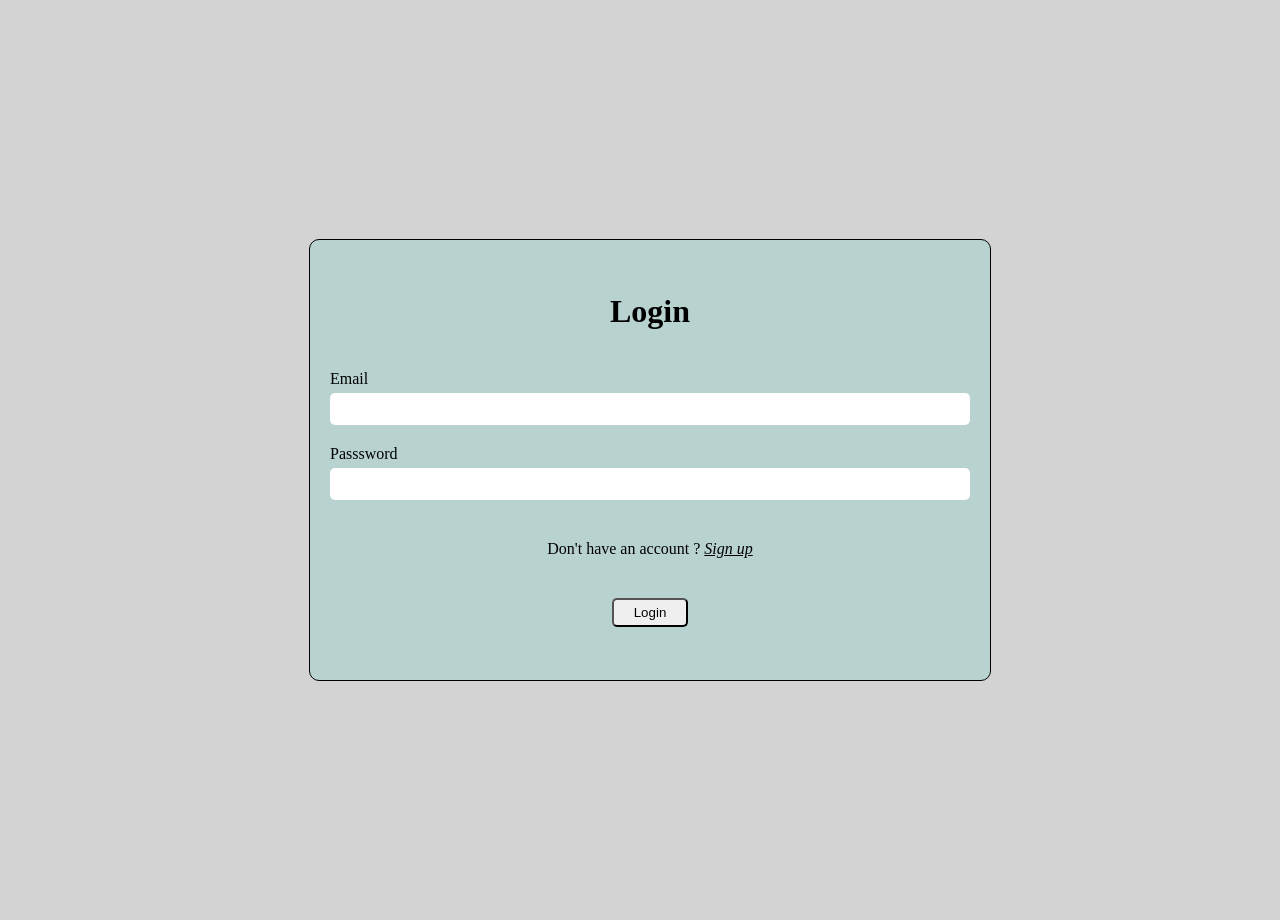
==== docs/index.html @ c98e7f42 "fix new post btn design" ====
<!DOCTYPE html>
<html lang="en">
<head>
    <meta charset="UTF-8">
    <meta name="viewport" content="width=device-width, initial-scale=1.0">
    <link rel="stylesheet" href="style.css">
    <link rel="stylesheet" href="https://cdnjs.cloudflare.com/ajax/libs/font-awesome/6.5.1/css/all.min.css">

    <title>Document</title>
</head>
<body>
    <div id="new-post-popup" class="new-post-popup hidden">
        <div class="popup-content-wrapper">
            <h5 class="title-text-large">Add a new post</h5>
            <div class="popup-body">
                <div class="input-wrapper">
                    <p class="title-text-small">Topic</p>
                    <input id="new-post-title-input"type="text" placeholder="Enter a title" class="post-input" autocomplete="new-password">
                </div>
                <div class="multi-input-wrapper">
                    <p class="title-text-small">Description</p>
                    <textarea id="new-post-description-input"name="post-description" id="post-description" class="post-multi-input" placeholder="What's on your mind ?"></textarea>
                </div>
            </div>
           <div class="flex-row-center">
                    <button id="send-new-post-btn" class="auth-btns">Send</button>
                    <button id="cancel-new-post-btn" class="auth-btns">Cancel</button>
            </div>
        </div>
    </div>
    <div id="page-wrapper">
        <nav id="navbar">
            <ul class="navbar">
                <li id="nav-profile" class="nav-menu unselected" data-section-id="profile-section">Profile</li>
                <li id="nav-forum" class="nav-menu unselected" data-section-id="forum-section">Forum</li>
                <li id="nav-search" class="nav-menu unselected" data-section-id="search-section">Search</li>
            </ul>
        </nav>
        <div id="auth-popup">
            <div class="login-wrapper">
                <h1>Login</h1>
                <p id="wrong-cred-error" class="error-message"> Wrong credentials !</p>
                <div class="input-container">
                    <div class="input-wrapper">
                        <p>Email</p>
                        <input id="login-email-ipt" type="email">
                    </div>
                    <div class="input-wrapper">
                        <p>Passsword</p>
                        <input id="login-pw-ipt" type="password">
                    </div>
                </div>
                <p id="signup-txt">Don't have an account ? <em> Sign up</em></p>
                <button id="login-btn" class="auth-btns">Login</button>
            </div>
            <div class="signup-wrapper">
                <h1>Signup</h1>
                <p id="user-exists-error" class="error-message"> User already exists !</p>
                <div class="input-container">
                    <div class="input-wrapper">
                        <p>First name</p>
                        <input id="first-name-ipt" type="text">
                    </div>
                    <div class="input-wrapper">
                        <p>Last name</p>
                        <input id="last-name-ipt" type="text">
                    </div>
                    <div class="input-wrapper">
                        <p>Email</p>
                        <input id="signup-email-ipt" type="text">
                    </div>
                    <div class="input-wrapper">
                        <p>Passsword</p>
                        <input id="signup-pw-ipt" type="password">
                    </div>
                    <div class="input-wrapper">
                        <p>Passsword confirmation</p>
                        <input id="pw-conf-ipt" type="password">
                    </div>
                </div>
                <p id="login-txt">Already have an account ? <em>log in</em></p>
                <button id="signup-btn" class="auth-btns">Sign up</button>
            </div>
        </div>
        <div class="main-container">
            <div id="profile-section">
                <div id="profile-infos">
                    <h2 id="greeting"></h2>
                    <div class="infos-body">
                        <div class="profile-image" id="profile-img"></div>
                        <h3>First name</h3>
                        <p id="profile-form-name"></p>
                        <h3>Last name</h3>
                        <p id="profile-form-surname"></p>
                        <h3>Email</h3>
                        <p id="profile-form-email"></p>
                        <h3>Description</h3>
                        <p id="profile-description">Add a description to your profile</p>
                    </div>
                    <button id="profile-modify-btn" class="auth-btns">Modify</button>
                </div>
                <div id="profile-modify-form">
                    <label for="modify-profile-img" class="modify-img-label">Image</label>
                        <div class="profile-image" id="modify-profile-img"></div>
                        <input type="file" placeholder="Upload image" id="profil-img-uploader" hidden>
                        <div id="custom-uploader">Upload</div>
                    <label for="modify-profile-form-name">First name</label>
                        <input id="modify-profile-form-name" type="text">
                    <label for="modify-profile-form-surname">Last name</label>
                        <input id="modify-profile-form-surname" type="text">
                    <label for="modify-profile-form-email">Email</label>
                        <input id="modify-profile-form-email" type="text">
                    <label for="modify-profile-form-description">Description</label>
                        <textarea id="modify-profile-form-description" class="profile-multi-input"></textarea>
                    <div class="flex-row-btns">
                        <button type="button" id="form-submit-btn" class="auth-btns">Save</button>
                        <button type="button" id="form-cancel-btn" class="auth-btns">Cancel</button>
                    </div>
                </div>
            </div>
            <div id="forum-section">
                <div id="forum-error">
                    <h3 id="post-status-message" class="status-message"></h3>
                </div>
                <div id="forum-body"></div>
                <div class="flex-row-center">
                    <i id="forum-prev-btn" class="fa-solid fa-angle-left"></i>
                    <p id="post-nav-pages"></p>
                    <i id="forum-next-btn" class="fa-solid fa-angle-right"></i>
                </div>
                <button id="create-new-post-btn" class="auth-btns">New post</button>
            </div>
            <div id="search-section"></div>
        </div>
    </div>
<script type="module" src="main.js"></script>
</body>
</html>
---- docs/style.css ----
* {
    margin:0;
}



#page-wrapper{
    display: flex;
    flex-direction: column;
    align-items: center;
    width: 100%;
    height: 100vh;
    padding: 10px;
    background-color: lightgrey;
}


#auth-popup{
    border: 1px solid black;
    flex-direction: column;
    align-items: center;
    justify-content: center;
    width: 50%;
    min-height: 400px;
    border-radius: 10px;
    padding: 20px;
    background-color:rgb(184, 210, 208);
    opacity: 1;
    display: none;
}

.login-wrapper, .signup-wrapper{
    width: 100%;
    display: flex;
    flex-direction: column;
    align-items: center;
    row-gap: 40px;
    opacity: 0;
    display: none;
    transition: opacity ease 0.2s;
}

.input-container{
    display: flex;
    flex-direction: column;
    align-items: center;
    justify-content: center;
    height: 100%;
    width: 100%;
    row-gap: 20px;
}

input{
    border-radius: 5px;
    border: 1px;
    height: 30px;
}

input::placeholder{
    color: black;
}

.input-wrapper{
    width: 100%;
    display: flex;
    flex-direction: column;
    row-gap: 5px;
}

.multi-input-wrapper{
    width: 100%;
    display: flex;
    flex-direction: column;
    row-gap: 5px;
    height: 100%;
}

em{
    text-decoration: underline;
}

#signup-txt, #login-txt{
    cursor: pointer;
}

.auth-btns{
    max-width: 200px;
    border-radius: 5px;
    padding: 5px 20px;
    cursor: pointer;
}

.error-message{
    color: red;
    display: none;
    opacity: 0;
}

.main-container{
    width: 70%;
    background-color: antiquewhite;
    display: none;
    opacity: 0;
    padding: 20px;
    transition: 0.3s ease opacity;
    border-radius: 10px;
    min-height: 600px;
}

/* Profile section */
#profile-section, #forum-section, #search-section{
    width: 100%;
    display: none;
    opacity: 0;
    flex-direction: column;
    row-gap: 20px;
    transition: 0.3s ease opacity;
    align-items: center;
}

.profile-form-header{
    display: flex;
    flex-direction: row;
}

.profile-form-body{
    display: flex;
    flex-direction: column;
    row-gap: 20px;
}

.profile-image{
    align-self: center;
    border: 1px solid black;
    border-radius: 50%;
    width: 150px;
    height: 150px;
}

.modify-img-label{
    opacity: 0;
}

.profile-multi-input{
    min-height: 70px;
}

#form-submit-btn, #profile-modify-btn{
    align-self: center;
}

#profile-infos{
    display: none;
    opacity: 0;
    transition: 0.3s ease opacity;
    flex-direction: column;
    row-gap: 60px;
}

.infos-body{
    display: flex;
    flex-direction: column;
    row-gap: 20px;
    align-items: center;
}

#profile-modify-form{
    display: none;
    opacity: 0;
    transition: 0.3s ease opacity;
    flex-direction: column;
    row-gap: 20px;
    padding: 20px;
    width: 70%;
}

#greeting{
    align-self: center;
}

#profil-img-uploader{
    align-self: center;
    border: 1px solid black;
}

#modify-profile-img, #profile-img{
    background-size: cover;
    background-position: center;
}

.flex-row-btns{
    display: flex;
    justify-content: center;
    column-gap: 40px;
}

#form-cancel-btn{
    background-color: rgba(255, 0, 0, 0.337);
}

#custom-uploader{
    border: 1px solid black;
    height: 20px;
    padding: 0px 10px;
    border-radius: 5px;
    max-width: 70px;
    display: flex;
    justify-content: center;
    align-self: center;
    background-color: rgb(185, 159, 125);
    cursor: pointer;
}

.navbar{
    display: flex;
    column-gap: 30px;
    padding: 10px;
    margin-bottom: 20px;
}

#navbar{
    display: none;
    opacity: 0;
}

.nav-menu{
    height: 100%;
    cursor: pointer;
}

.unselected:hover{
    color: gray;
}


.selected{
    border-bottom: 2px solid black;
    font-weight: bold;
    color: black;
    font-size: 18px;
}

ul{
    list-style: none;
}


/* ------ Forum ------ */

#forum-body{
    display: flex;
    height: 100%;
    flex-direction: column;
    row-gap: 20px;
    width: 100%;
    align-items: center;
}

.large-card{
    min-height: 110px;
    border: 2px solid gray;
    border-radius: 10px;
    width: 80%;
    background-color: white;
    padding: 10px;
    flex-direction: row;
    display: flex;
    background-color: rgb(0, 0, 0, 0.2);
    align-items: space-between;
    column-gap: 10px;
}

.title-text-small{
    font-size: 16px;
}

.title-text-large{
    font-size: 20px;
}

.body-text-small{
    font-size: 14px;
}

.small-image-wrapper{
    height: 70px;
    width: 70px;
    border-radius: 50%;
    border: 1px solid black;
    background-size: cover;
    background-position: center;
    aspect-ratio: 1;
}

.post-body-left{
    display: flex;
    align-items: center;
    flex-direction: column;
}

.post-body-right{
    display: flex;
    flex-direction: column;
    padding: 10px 20px;
    border: 1px solid black;
    border-radius: 5px;
    width: 100%;
    background-color: white;
}

.popup-content-wrapper{
    height: 600px;
    width: 40%;
    border-radius: 10px;
    border: 1px solid black;
    background-color: white;
    position: fixed;
    padding: 20px;
    display: flex;
    flex-direction: column;
    row-gap: 40px;
    top: 50%;
    bottom: 50%;
    left: 50%;
    right: 50%;
    transform: translate(-50%, -50%);
    justify-content: space-between;
}

.new-post-popup{
    width: 100%;
    height: 100%;
    position: fixed;
    background-color: rgb(0, 0, 0, 0.8);
    display: none;
    opacity: 0;
}

.post-input{
    border: 1px solid black;
    padding: 0px 10px;
}

.popup-body{
    width: 100%;
    row-gap: 20px;
    display: flex;
    flex-direction: column;
    justify-self: center;
    height: 100%;
}

.input-wrapper{
    row-gap: 5px;
}

.post-multi-input{
    border-radius: 10px;
    height: 100%;
    padding: 10px;
}

input::placeholder,
textarea::placeholder {
    font-family: Arial, sans-serif;
    opacity: 50%;
}

.flex-row-center{
    display: flex;
    flex-direction: row;
    align-items: center;
    column-gap: 20px;
    justify-content: center;
}

.status-message{
    display: none;
    opacity: 0;
}

.fa-solid{
    color: black;
    cursor: pointer;
}
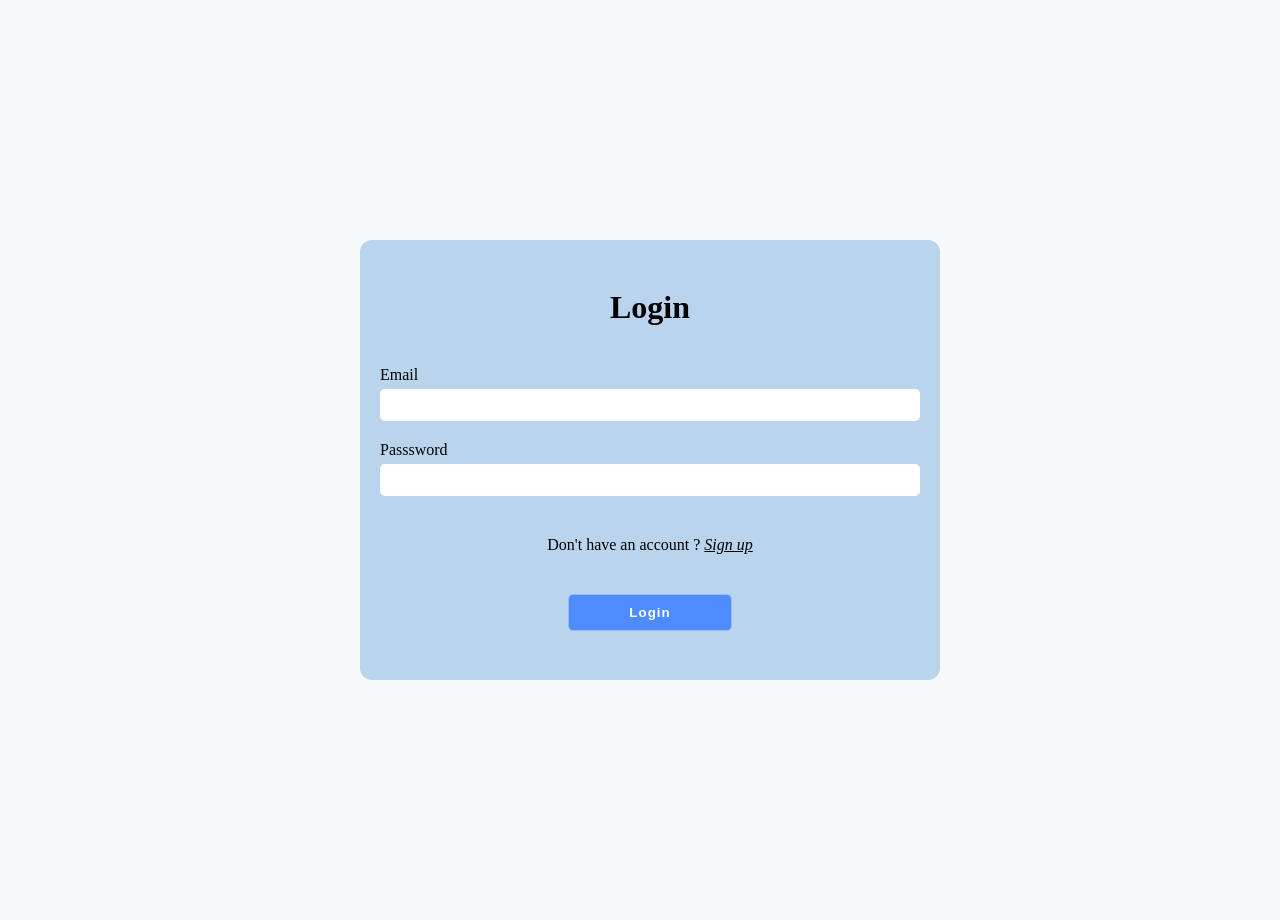
==== commit 0914ecf5: "add search feature" ====
--- a/docs/index.html
+++ b/docs/index.html
@@ -9,7 +9,7 @@
     <title>Document</title>
 </head>
 <body>
-    <div id="new-post-popup" class="new-post-popup hidden">
+    <div id="new-post-popup" class="popup hidden">
         <div class="popup-content-wrapper">
             <h5 class="title-text-large">Add a new post</h5>
             <div class="popup-body">
@@ -23,8 +23,46 @@
                 </div>
             </div>
            <div class="flex-row-center">
-                    <button id="send-new-post-btn" class="auth-btns">Send</button>
-                    <button id="cancel-new-post-btn" class="auth-btns">Cancel</button>
+                <button id="send-new-post-btn" class="auth-btns">Send</button>
+                <button id="cancel-new-post-btn" class="auth-btns">Cancel</button>
+            </div>
+        </div>
+    </div>
+    <div id="check-profile-popup" class="popup hidden">
+        <div class="popup-content-wrapper">
+            <h5 id="check-profile_profile-name"class="title-text-large">Profile name</h5>
+            <div class="profile-image check-profile" id="check-profile-img"></div>
+            <div class="check-profile_content">
+                <div class="pop-up_section-wrapper">
+                    <p class="title-text-small bold">Last Name</p>
+                    <p id="check-profile_last-name">Last name</p>
+                </div>
+                <div class="pop-up_section-wrapper">
+                    <p class="title-text-small bold">Email</p>
+                    <p id="check-profile_profile-email">email</p>
+                </div>
+                <div class="pop-up_section-wrapper">
+                    <p class="title-text-small bold">Description</p>
+                    <p id="check-profile_profile-description">description description description description description description description description description description description description v description description description v v description description</p>
+                </div>
+            </div>
+           <div class="flex-row-center">
+                <button id="check-profile_close-btn" class="auth-btns">Close</button>
+            </div>
+        </div>
+    </div>
+    <div id="answer-message-popup" class="popup hidden">
+        <div class="popup-content-wrapper">
+            <h5 class="title-text-large">Send an answer</h5>
+            <div class="popup-body">
+                <div class="multi-input-wrapper">
+                    <p class="title-text-small">Message</p>
+                    <textarea id="message-body" name="post-description" class="post-multi-input" placeholder="What's on your mind ?"></textarea>
+                </div>
+            </div>
+           <div class="flex-row-center">
+                <button id="send-answer-btn" class="auth-btns">Send</button>
+                <button id="close-answer-btn" class="auth-btns">Close</button>
             </div>
         </div>
     </div>
@@ -37,7 +75,7 @@
             </ul>
         </nav>
         <div id="auth-popup">
-            <div class="login-wrapper">
+            <div id="login-wrapper">
                 <h1>Login</h1>
                 <p id="wrong-cred-error" class="error-message"> Wrong credentials !</p>
                 <div class="input-container">
@@ -53,7 +91,7 @@
                 <p id="signup-txt">Don't have an account ? <em> Sign up</em></p>
                 <button id="login-btn" class="auth-btns">Login</button>
             </div>
-            <div class="signup-wrapper">
+            <div id="signup-wrapper">
                 <h1>Signup</h1>
                 <p id="user-exists-error" class="error-message"> User already exists !</p>
                 <div class="input-container">
@@ -82,7 +120,7 @@
                 <button id="signup-btn" class="auth-btns">Sign up</button>
             </div>
         </div>
-        <div class="main-container">
+        <div id="main-container">
             <div id="profile-section">
                 <div id="profile-infos">
                     <h2 id="greeting"></h2>
@@ -119,18 +157,49 @@
                 </div>
             </div>
             <div id="forum-section">
-                <div id="forum-error">
-                    <h3 id="post-status-message" class="status-message"></h3>
-                </div>
-                <div id="forum-body"></div>
-                <div class="flex-row-center">
-                    <i id="forum-prev-btn" class="fa-solid fa-angle-left"></i>
-                    <p id="post-nav-pages"></p>
-                    <i id="forum-next-btn" class="fa-solid fa-angle-right"></i>
-                </div>
-                <button id="create-new-post-btn" class="auth-btns">New post</button>
-            </div>
-            <div id="search-section"></div>
+                <div id="forum-main-section">
+                    <button id="create-new-post-btn" class="auth-btns">New post</button>
+
+                    <div id="forum-error">
+                        <h3 id="post-status-message" class="status-message"></h3>
+                    </div>
+                    <div id="forum-body"></div>
+                    <div class="flex-row-center">
+                        <i id="forum-prev-btn" class="fa-solid fa-angle-left icn-btn"></i>
+                        <p id="post-nav-pages"></p>
+                        <i id="forum-next-btn" class="fa-solid fa-angle-right icn-btn"></i>
+                    </div>
+                </div>
+                <div id="forum-message-section" class="spaced-section">
+                    <div id="original-post" class="white-card">
+                        <div class="large-body-left">
+                            <h3 id="messages_post-title" class="title-text-large bold">Post title</h3>
+                            <p id="messages_post-description">description description description</p>
+                        </div>
+                        <div class="small-body-right">
+                            <div class="count-icn-wrapper">
+                                <p id="original-post-message-count" class="counter">0</p>
+                                <i id="original-post-answer-btn" class="fa-regular fa-message message-btns icn-btn"></i>
+                            </div>
+                            <div class="count-icn-wrapper">
+                                <p id="original-post-like-count" class="counter">0</p>
+                                <i id="original-post-like-btn" class="fa-regular fa-heart message-btns icn-btn"></i>
+                            </div>
+                        </div>
+                    </div>
+                    <div id="answer-container" class="flex-body-container"></div>
+                    <button id="message_back-btn" class="auth-btns">Back</button>
+
+                </div>
+            </div>
+            <div id="search-section">
+                <p>This is not Google. But we'll find something...</p>
+                <div class="search-bar-wrapper">
+                    <i class="fa-solid fa-magnifying-glass"></i>
+                    <input type="search" id="search-bar" class="search-ipt">
+                </div>
+                <div id="search-results"></div>
+            </div>
         </div>
     </div>
 <script type="module" src="main.js"></script>
--- a/docs/style.css
+++ b/docs/style.css
@@ -2,7 +2,28 @@
     margin:0;
 }
 
-
+:root {
+
+  --bg-main: #F7F8FA;
+  --bg-card: #bad4ed;
+  --bg-hover: #F0F2F6;
+  --bg-input: #FFFFFF;
+
+  --text-main: #1F2937;
+  --text-secondary: #6B7280;
+  --text-muted: #9CA3AF;
+  --text-button: #FFFFFF;
+
+  --border: #9bb9f6;
+  --border-hover: #D1D5DB;
+
+  --accent: #4F8CFF;
+  --accent-hover: #3D7EF5;
+
+  --shadow: 0 10px 30px rgba(0,0,0,0.08);
+  --box-radius: 12px;
+  --btn-radius: 5px;
+}
 
 #page-wrapper{
     display: flex;
@@ -11,32 +32,44 @@
     width: 100%;
     height: 100vh;
     padding: 10px;
-    background-color: lightgrey;
-}
+    background-color: var(--bg-main)
+}
+
+
 
 
 #auth-popup{
-    border: 1px solid black;
+    border: var(--border);
     flex-direction: column;
     align-items: center;
     justify-content: center;
     width: 50%;
     min-height: 400px;
-    border-radius: 10px;
+    border-radius: var(--box-radius);
     padding: 20px;
-    background-color:rgb(184, 210, 208);
+    background-color:var(--bg-card);
     opacity: 1;
     display: none;
-}
-
-.login-wrapper, .signup-wrapper{
+    max-width: 540px;
+}
+
+#login-wrapper{
     width: 100%;
     display: flex;
     flex-direction: column;
     align-items: center;
     row-gap: 40px;
     opacity: 0;
-    display: none;
+    transition: opacity ease 0.2s;
+}
+
+#signup-wrapper{
+    width: 100%;
+    display: none;
+    flex-direction: column;
+    align-items: center;
+    row-gap: 40px;
+    opacity: 0;
     transition: opacity ease 0.2s;
 }
 
@@ -84,10 +117,22 @@
 }
 
 .auth-btns{
-    max-width: 200px;
-    border-radius: 5px;
+    display: inline-block;
+    max-width: 400px;
+    border-radius: var(--btn-radius);
     padding: 5px 20px;
     cursor: pointer;
+    transition: all 0.3s ease;
+    border: 1px solid var(--border);
+    background-color: var(--accent);
+    padding: 10px 60px;
+    color: var(--text-button);
+    font-weight: bold;
+    letter-spacing: 1px;
+}
+
+.auth-btns:hover{
+    background-color:var(--accent-hover);
 }
 
 .error-message{
@@ -96,9 +141,9 @@
     opacity: 0;
 }
 
-.main-container{
+#main-container{
     width: 70%;
-    background-color: antiquewhite;
+    background-color: var(--bg-card);
     display: none;
     opacity: 0;
     padding: 20px;
@@ -108,7 +153,7 @@
 }
 
 /* Profile section */
-#profile-section, #forum-section, #search-section{
+#profile-section, #forum-section, #search-section, #forum-message-section{
     width: 100%;
     display: none;
     opacity: 0;
@@ -116,6 +161,23 @@
     row-gap: 20px;
     transition: 0.3s ease opacity;
     align-items: center;
+}
+
+#forum-main-section{
+    opacity: 1;
+    display: flex;
+    flex-direction: column;
+    align-items: center;
+    row-gap: 10px;
+}
+
+#forum-section{
+    row-gap: 10px;
+}
+
+#forum-message-section{
+    overflow: scroll;
+    scrollbar-width: none;
 }
 
 .profile-form-header{
@@ -137,6 +199,11 @@
     height: 150px;
 }
 
+.profile-image.check-profile{
+    justify-self: center;
+    aspect-ratio: 1;
+}
+
 .modify-img-label{
     opacity: 0;
 }
@@ -183,7 +250,7 @@
     border: 1px solid black;
 }
 
-#modify-profile-img, #profile-img{
+#modify-profile-img, #profile-img, #check-profile-img{
     background-size: cover;
     background-position: center;
 }
@@ -194,9 +261,6 @@
     column-gap: 40px;
 }
 
-#form-cancel-btn{
-    background-color: rgba(255, 0, 0, 0.337);
-}
 
 #custom-uploader{
     border: 1px solid black;
@@ -207,8 +271,13 @@
     display: flex;
     justify-content: center;
     align-self: center;
-    background-color: rgb(185, 159, 125);
-    cursor: pointer;
+    background-color: rgb(222, 168, 60);;
+    cursor: pointer;
+    transition: all 0.3s ease;
+}
+
+#custom-uploader:hover{
+    background-color: white;
 }
 
 .navbar{
@@ -258,20 +327,25 @@
 
 .large-card{
     min-height: 110px;
-    border: 2px solid gray;
+    border: 2px solid var(--border);
     border-radius: 10px;
     width: 80%;
     background-color: white;
     padding: 10px;
     flex-direction: row;
     display: flex;
-    background-color: rgb(0, 0, 0, 0.2);
+    background-color: var(--bg-main);
     align-items: space-between;
     column-gap: 10px;
+    justify-content: right;
 }
 
 .title-text-small{
-    font-size: 16px;
+    font-size: 18px;
+}
+
+.bold{
+    font-weight: bold;
 }
 
 .title-text-large{
@@ -279,14 +353,14 @@
 }
 
 .body-text-small{
-    font-size: 14px;
+    font-size: 16px;
 }
 
 .small-image-wrapper{
     height: 70px;
     width: 70px;
     border-radius: 50%;
-    border: 1px solid black;
+    border: 1px solid var(--border);
     background-size: cover;
     background-position: center;
     aspect-ratio: 1;
@@ -296,16 +370,20 @@
     display: flex;
     align-items: center;
     flex-direction: column;
+    cursor: pointer
 }
 
 .post-body-right{
     display: flex;
     flex-direction: column;
     padding: 10px 20px;
-    border: 1px solid black;
+    border: 1px solid var(--border);
     border-radius: 5px;
     width: 100%;
     background-color: white;
+    cursor: pointer;
+    row-gap: 5px;
+    position: relative;
 }
 
 .popup-content-wrapper{
@@ -313,7 +391,7 @@
     width: 40%;
     border-radius: 10px;
     border: 1px solid black;
-    background-color: white;
+    background-color: antiquewhite;
     position: fixed;
     padding: 20px;
     display: flex;
@@ -327,7 +405,7 @@
     justify-content: space-between;
 }
 
-.new-post-popup{
+.popup{
     width: 100%;
     height: 100%;
     position: fixed;
@@ -380,7 +458,239 @@
 }
 
 .fa-solid{
-    color: black;
-    cursor: pointer;
-}
-
+    color: rgb(0, 0, 0);
+}
+
+.fa-heart, .fa-message{
+    cursor: pointer;
+}
+
+#check-profile_profile-name{
+    align-self: center;
+}
+
+.icn-btn{
+    cursor: pointer;
+}
+
+.check-profile_content{
+    border: 1px solid gray;
+    border-radius: 10px;
+    background-color: white;
+    height: 100%;
+    padding: 10px;
+    display: flex;
+    flex-direction: column;
+    row-gap: 20px;
+}
+
+.pop-up_section-wrapper{
+    display: flex;
+    flex-direction: column;
+    row-gap: 5px;
+}
+
+/* ------ Message section ------ */
+.white-card{
+    border: 1px solid black;
+    border-radius: 10px;
+    padding: 10px;
+    background-color: white;
+    display: flex;
+    flex-direction: row;
+    justify-content: space-between;
+    
+}
+
+.spaced-section{
+    display: flex;
+    flex-direction: column;
+    justify-content: space-between;
+    height: 100%;
+}
+
+.large-body-left{
+    width: 80%;
+    padding-right: 5px;
+}
+
+.small-body-right{
+    border-left: 1px solid black;
+    padding-left: 10px;
+    display: flex;
+    align-items: center;
+    justify-content: center;
+    width: 20%;
+    column-gap: 20%;
+}
+
+.message-btns{
+    cursor: pointer;
+}
+
+
+.flex-body-container{
+    display: flex;
+    flex-direction: column;
+    row-gap: 10px;
+    height: 100%;
+    width: 100%;
+    justify-self: flex-start;
+    align-items: center;
+    overflow: scroll;
+    scrollbar-width: none;
+}
+
+.answer-card{
+    border: 1px solid black;
+    width: 95%;
+    height: 40px;
+    border-radius: 10px;
+    display: flex;
+    align-items: center;
+    padding: 5px 10px;
+    background-color: white;
+    column-gap: 10px;
+}
+
+.small-image-container{
+    border: 1px solid rgb(213, 175, 123);
+    border-radius: 50%;
+    height: 40px;
+    width: 40px;
+    background-size: cover;
+    background-position: center;
+}
+
+.answer-body-left{
+    display: flex;
+    flex-direction: column;
+    align-items: center;
+}
+
+.answer-body-right{
+    display: flex;
+    flex-direction: column;
+    width: 100%;
+}
+
+.answer-right-header{
+    display: flex;
+    column-gap: 10px;
+}
+
+.light-text{
+    color: gray;
+}
+
+.count-icn-wrapper{
+    display: flex;
+    flex-direction: row;
+    align-items: center;
+    column-gap: 5px;
+}
+
+.social-icns-wrapper{
+    display: flex;
+    flex-direction: row;
+    column-gap: 20px;
+    justify-content: flex-end;
+    height: 100%;
+    align-items: last baseline;
+}
+
+.fa-solid, .fa-regular{
+    color: rgba(36, 59, 161, 0.5);
+}
+
+.large-card-cover{
+    width: 100%;
+    height: 100%;
+    z-index: 2;
+    position: absolute;
+    margin-top: -10px;
+    margin-left: -20px;
+    cursor: pointer;
+    opacity: 1;
+    display: flex;
+}
+
+.search-bar-wrapper{
+    display: flex;
+    align-items: center;
+    justify-content: center;
+    column-gap: 20px;
+    width: 60%;
+}
+
+.fa-magnifying-glass{
+    font-size: 30px;
+}
+
+/* ------ Search section -------*/
+
+.search-ipt{
+    border: 1px solid;
+    height: 35px;
+    flex: 1;
+    padding: 0px 10px;
+}
+
+#search-results{
+    width: 100%;
+    border: 1px solid;
+    height: 100%;
+    border-radius: 10px;
+    border-color: var(--border);
+    display: flex;
+    flex-direction: column;
+    align-items: center;
+    padding: 10px;
+    row-gap: 20px;
+    overflow: scroll;
+    scrollbar-width: none;
+}
+
+.search-card{
+    border: 1px solid var(--border);
+    border-radius: 10px;
+    width: 95%;
+    padding: 10px;
+    flex-direction: row;
+    display: flex;
+    align-items: space-between;
+    column-gap: 10px;
+    justify-content: left;
+    background-color: var(--bg-main);
+}
+
+.search-wrapper{
+    display: flex;
+    flex-direction: column;
+    row-gap: 5px;
+    padding: 0px 10px;
+}
+
+.search-wrapper.standard{
+    width: 20%
+}
+
+.search-wrapper.title{
+    max-width: 300px;
+}
+
+.search-wrapper.cell{
+    border-right: 1px solid var(--border);
+}
+
+.search-wrapper.icn{
+    align-items: center;
+    justify-content: center;
+    flex: 1;
+}
+
+.fa-eye{
+    color: var(--accent);
+    font-size: 20px;
+    cursor: pointer;
+}
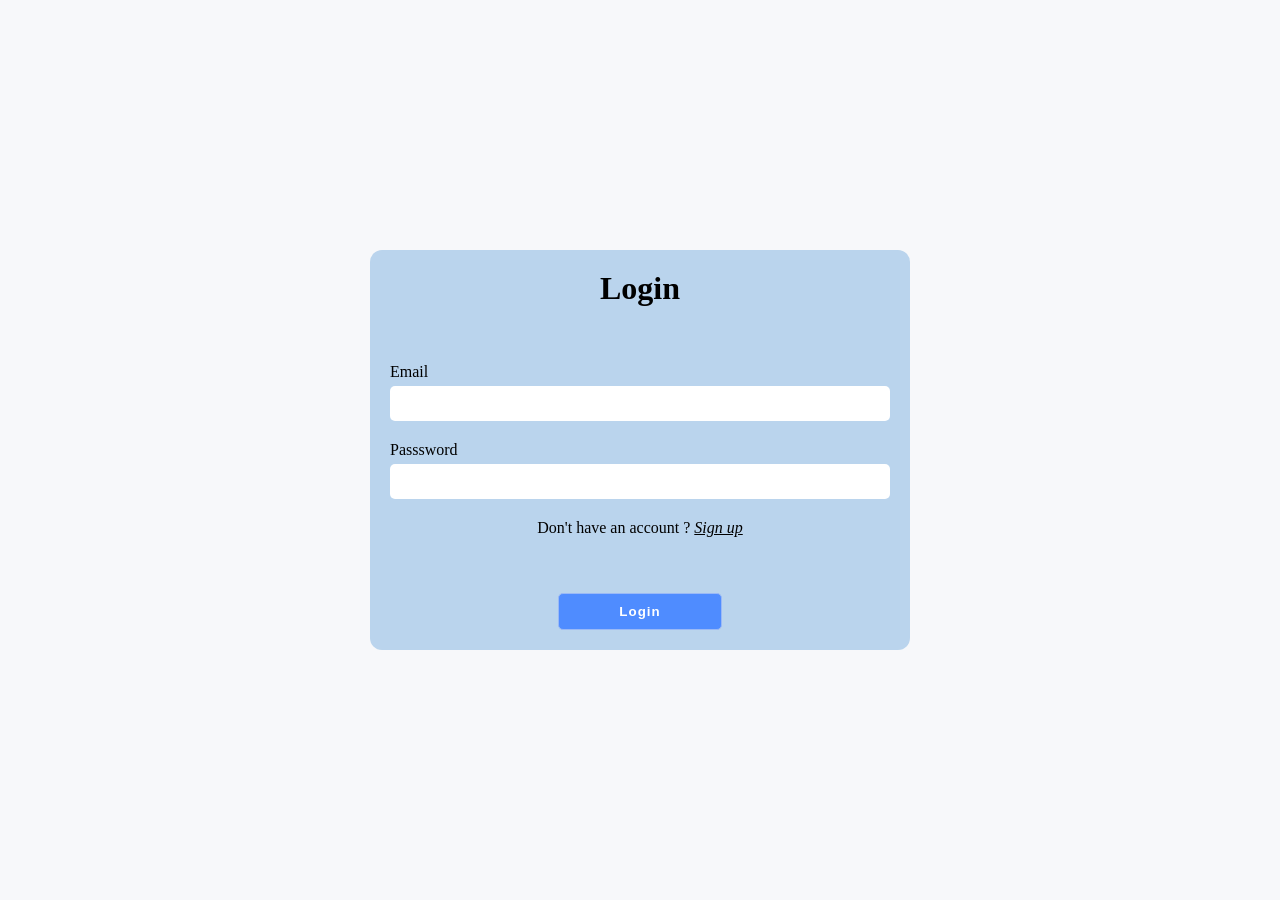
==== commit 077b813e: "improve general layout" ====
--- a/docs/index.html
+++ b/docs/index.html
@@ -23,8 +23,8 @@
                 </div>
             </div>
            <div class="flex-row-center">
-                <button id="send-new-post-btn" class="auth-btns">Send</button>
-                <button id="cancel-new-post-btn" class="auth-btns">Cancel</button>
+                <button id="send-new-post-btn" class="auth-btns validate">Send</button>
+                <button id="cancel-new-post-btn" class="auth-btns cancel">Cancel</button>
             </div>
         </div>
     </div>
@@ -47,7 +47,7 @@
                 </div>
             </div>
            <div class="flex-row-center">
-                <button id="check-profile_close-btn" class="auth-btns">Close</button>
+                <button id="check-profile_close-btn" class="auth-btns cancel">Close</button>
             </div>
         </div>
     </div>
@@ -61,8 +61,8 @@
                 </div>
             </div>
            <div class="flex-row-center">
-                <button id="send-answer-btn" class="auth-btns">Send</button>
-                <button id="close-answer-btn" class="auth-btns">Close</button>
+                <button id="send-answer-btn" class="auth-btns validate">Send</button>
+                <button id="close-answer-btn" class="auth-btns cancel">Close</button>
             </div>
         </div>
     </div>
@@ -87,9 +87,10 @@
                         <p>Passsword</p>
                         <input id="login-pw-ipt" type="password">
                     </div>
-                </div>
-                <p id="signup-txt">Don't have an account ? <em> Sign up</em></p>
-                <button id="login-btn" class="auth-btns">Login</button>
+                    <p id="signup-txt">Don't have an account ? <em> Sign up</em></p>   
+                </div>
+                
+                <button id="login-btn" class="auth-btns validate">Login</button>
             </div>
             <div id="signup-wrapper">
                 <h1>Signup</h1>
@@ -117,54 +118,71 @@
                     </div>
                 </div>
                 <p id="login-txt">Already have an account ? <em>log in</em></p>
-                <button id="signup-btn" class="auth-btns">Sign up</button>
+                <button id="signup-btn" class="auth-btns validate">Sign up</button>
             </div>
         </div>
         <div id="main-container">
             <div id="profile-section">
                 <div id="profile-infos">
                     <h2 id="greeting"></h2>
-                    <div class="infos-body">
-                        <div class="profile-image" id="profile-img"></div>
-                        <h3>First name</h3>
-                        <p id="profile-form-name"></p>
-                        <h3>Last name</h3>
-                        <p id="profile-form-surname"></p>
-                        <h3>Email</h3>
-                        <p id="profile-form-email"></p>
-                        <h3>Description</h3>
-                        <p id="profile-description">Add a description to your profile</p>
-                    </div>
-                    <button id="profile-modify-btn" class="auth-btns">Modify</button>
+                    <div class="profile-image" id="profile-img"></div>
+                    <div class="infos-body">                
+                        <div class="input-wrapper">
+                            <h3 class="info-title">First name</h3>
+                            <p id="profile-form-name" class="info-text"></p>
+                        </div>
+                        <div class="input-wrapper">
+                            <h3 class="info-title">Last name</h3>
+                            <p id="profile-form-surname" class="info-text"></p>
+                        </div>
+                        <div class="input-wrapper">
+                            <h3 class="info-title">Email</h3>
+                            <p id="profile-form-email" class="info-text"></p>
+                        </div>
+                        <div class="input-wrapper">
+                            <h3 class="info-title">Description</h3>
+                            <p id="profile-description" class="info-text">Add a description to your profile</p>
+                        </div>
+                    </div>
+                    <button id="profile-modify-btn" class="auth-btns validate">Modify</button>
                 </div>
                 <div id="profile-modify-form">
-                    <label for="modify-profile-img" class="modify-img-label">Image</label>
+                    <div class="input-wrapper">
                         <div class="profile-image" id="modify-profile-img"></div>
                         <input type="file" placeholder="Upload image" id="profil-img-uploader" hidden>
                         <div id="custom-uploader">Upload</div>
-                    <label for="modify-profile-form-name">First name</label>
+                    </div>
+                    <div class="input-wrapper">
+                        <label for="modify-profile-form-name">First name</label>
                         <input id="modify-profile-form-name" type="text">
-                    <label for="modify-profile-form-surname">Last name</label>
+                    </div>
+                    <div class="input-wrapper">
+                        <label for="modify-profile-form-surname">Last name</label>
                         <input id="modify-profile-form-surname" type="text">
-                    <label for="modify-profile-form-email">Email</label>
+                    </div>
+                    <div class="input-wrapper">
+                        <label for="modify-profile-form-email">Email</label>
                         <input id="modify-profile-form-email" type="text">
-                    <label for="modify-profile-form-description">Description</label>
+                    </div>
+                    <div class="input-wrapper">
+                        <label for="modify-profile-form-description">Description</label>
                         <textarea id="modify-profile-form-description" class="profile-multi-input"></textarea>
+                    </div>
                     <div class="flex-row-btns">
-                        <button type="button" id="form-submit-btn" class="auth-btns">Save</button>
-                        <button type="button" id="form-cancel-btn" class="auth-btns">Cancel</button>
+                        <button type="button" id="form-submit-btn" class="auth-btns validate">Save</button>
+                        <button type="button" id="form-cancel-btn" class="auth-btns cancel">Cancel</button>
                     </div>
                 </div>
             </div>
             <div id="forum-section">
                 <div id="forum-main-section">
-                    <button id="create-new-post-btn" class="auth-btns">New post</button>
+                    <button id="create-new-post-btn" class="auth-btns validate">New post</button>
 
                     <div id="forum-error">
                         <h3 id="post-status-message" class="status-message"></h3>
                     </div>
                     <div id="forum-body"></div>
-                    <div class="flex-row-center">
+                    <div class="flex-row-center forum-nav">
                         <i id="forum-prev-btn" class="fa-solid fa-angle-left icn-btn"></i>
                         <p id="post-nav-pages"></p>
                         <i id="forum-next-btn" class="fa-solid fa-angle-right icn-btn"></i>
@@ -188,7 +206,7 @@
                         </div>
                     </div>
                     <div id="answer-container" class="flex-body-container"></div>
-                    <button id="message_back-btn" class="auth-btns">Back</button>
+                    <button id="message_back-btn" class="auth-btns validate">Back</button>
 
                 </div>
             </div>
--- a/docs/style.css
+++ b/docs/style.css
@@ -1,5 +1,6 @@
 * {
     margin:0;
+    box-sizing: border-box;
 }
 
 :root {
@@ -8,11 +9,15 @@
   --bg-card: #bad4ed;
   --bg-hover: #F0F2F6;
   --bg-input: #FFFFFF;
+  --bg-dark: #98b7d4;
+  --bg-button-main: #4F8CFF;
+  --bg-button-secondary: #F7F8FA;
 
   --text-main: #1F2937;
   --text-secondary: #6B7280;
   --text-muted: #9CA3AF;
-  --text-button: #FFFFFF;
+  --text-button-validate: #FFFFFF;
+  --text-button-cancel: #4F8CFF;
 
   --border: #9bb9f6;
   --border-hover: #D1D5DB;
@@ -23,6 +28,11 @@
   --shadow: 0 10px 30px rgba(0,0,0,0.08);
   --box-radius: 12px;
   --btn-radius: 5px;
+
+  --normal-title: 14px;
+  --normal-text: 16px;
+  --big-title: 16px;
+  --big-text: 18px;
 }
 
 #page-wrapper{
@@ -32,17 +42,15 @@
     width: 100%;
     height: 100vh;
     padding: 10px;
-    background-color: var(--bg-main)
-}
-
-
+    background-color: var(--bg-main);
+    scroll-behavior: auto;
+}
 
 
 #auth-popup{
     border: var(--border);
     flex-direction: column;
     align-items: center;
-    justify-content: center;
     width: 50%;
     min-height: 400px;
     border-radius: var(--box-radius);
@@ -61,6 +69,7 @@
     row-gap: 40px;
     opacity: 0;
     transition: opacity ease 0.2s;
+    height: 100%;
 }
 
 #signup-wrapper{
@@ -83,10 +92,11 @@
     row-gap: 20px;
 }
 
-input{
+input, textarea{
     border-radius: 5px;
     border: 1px;
-    height: 30px;
+    height: 35px;
+    padding: 5px;
 }
 
 input::placeholder{
@@ -124,16 +134,31 @@
     cursor: pointer;
     transition: all 0.3s ease;
     border: 1px solid var(--border);
-    background-color: var(--accent);
     padding: 10px 60px;
-    color: var(--text-button);
     font-weight: bold;
     letter-spacing: 1px;
 }
 
-.auth-btns:hover{
-    background-color:var(--accent-hover);
-}
+.auth-btns.validate{
+    background-color: var(--bg-button-main);
+    color: var(--text-button-validate);
+}
+
+.auth-btns.cancel{
+    background-color: var(--bg-button-secondary);
+    color: var(--accent);
+}
+
+.auth-btns.validate:hover{
+    background-color: var(--bg-hover);
+    color: var(--accent-hover);
+}
+
+.auth-btns.cancel:hover{
+    background-color: var(--bg-button-main);
+    color: white;
+}
+
 
 .error-message{
     color: red;
@@ -149,7 +174,7 @@
     padding: 20px;
     transition: 0.3s ease opacity;
     border-radius: 10px;
-    min-height: 600px;
+    height: 100%;
 }
 
 /* Profile section */
@@ -158,9 +183,12 @@
     display: none;
     opacity: 0;
     flex-direction: column;
+    transition: 0.3s ease opacity;
+    align-items: center;
+}
+
+#profile-section, #search-section, #forum-message-section{
     row-gap: 20px;
-    transition: 0.3s ease opacity;
-    align-items: center;
 }
 
 #forum-main-section{
@@ -168,12 +196,12 @@
     display: flex;
     flex-direction: column;
     align-items: center;
-    row-gap: 10px;
-}
-
-#forum-section{
-    row-gap: 10px;
-}
+    row-gap: 5px;
+    justify-content: space-between;
+    height: 100%;
+    width: 100%;
+}
+
 
 #forum-message-section{
     overflow: scroll;
@@ -193,7 +221,7 @@
 
 .profile-image{
     align-self: center;
-    border: 1px solid black;
+    border: 1px solid var(--border);
     border-radius: 50%;
     width: 150px;
     height: 150px;
@@ -222,14 +250,33 @@
     transition: 0.3s ease opacity;
     flex-direction: column;
     row-gap: 60px;
+    justify-content: space-between;
+    height: 100%;
+    width: 100%;
+    align-items: center;
+}
+
+.info-text{
+    font-size: var(--normal-text);
+}
+
+.info-title{
+    font-size: var(--big-title);
 }
 
 .infos-body{
     display: flex;
     flex-direction: column;
     row-gap: 20px;
-    align-items: center;
-}
+    border: 1px solid var(--border);
+    background-color: var(--bg-main);
+    width: 100%;
+    border-radius: var(--box-radius);
+    max-width: 540px;
+    padding: 10px;
+}
+
+
 
 #profile-modify-form{
     display: none;
@@ -237,9 +284,12 @@
     transition: 0.3s ease opacity;
     flex-direction: column;
     row-gap: 20px;
-    padding: 20px;
     width: 70%;
-}
+    justify-content: space-between;
+    height: 100%;
+    max-width: 540px;
+}
+
 
 #greeting{
     align-self: center;
@@ -257,34 +307,36 @@
 
 .flex-row-btns{
     display: flex;
-    justify-content: center;
+    justify-content: space-between;
     column-gap: 40px;
 }
 
 
 #custom-uploader{
-    border: 1px solid black;
-    height: 20px;
     padding: 0px 10px;
     border-radius: 5px;
     max-width: 70px;
     display: flex;
     justify-content: center;
     align-self: center;
-    background-color: rgb(222, 168, 60);;
+    background-color: var(--accent);
     cursor: pointer;
     transition: all 0.3s ease;
+    color: white;
+    padding: 3px 10px;
+    margin-top: 5px;
 }
 
 #custom-uploader:hover{
-    background-color: white;
+    background-color: var(--bg-hover);
+    color: var(--accent-hover);
 }
 
 .navbar{
     display: flex;
     column-gap: 30px;
     padding: 10px;
-    margin-bottom: 20px;
+    margin-bottom: 10px;
 }
 
 #navbar{
@@ -320,7 +372,7 @@
     display: flex;
     height: 100%;
     flex-direction: column;
-    row-gap: 20px;
+    row-gap: 10px;
     width: 100%;
     align-items: center;
 }
@@ -391,7 +443,7 @@
     width: 40%;
     border-radius: 10px;
     border: 1px solid black;
-    background-color: antiquewhite;
+    background-color: var(--bg-card);
     position: fixed;
     padding: 20px;
     display: flex;
@@ -412,6 +464,7 @@
     background-color: rgb(0, 0, 0, 0.8);
     display: none;
     opacity: 0;
+    z-index: 5;
 }
 
 .post-input{
@@ -452,6 +505,13 @@
     justify-content: center;
 }
 
+.forum-nav{
+    border: 1px solid var(--accent);
+    background-color: var(--bg-main);
+    padding: 5px;
+    border-radius: var(--box-radius);
+}
+
 .status-message{
     display: none;
     opacity: 0;
@@ -471,6 +531,11 @@
 
 .icn-btn{
     cursor: pointer;
+    color: black;
+}
+
+.fa-angle-left{
+    color: black;
 }
 
 .check-profile_content{
@@ -492,14 +557,14 @@
 
 /* ------ Message section ------ */
 .white-card{
-    border: 1px solid black;
+    border: 1px solid var(--border);
     border-radius: 10px;
     padding: 10px;
     background-color: white;
     display: flex;
     flex-direction: row;
     justify-content: space-between;
-    
+    width: 100%;
 }
 
 .spaced-section{
@@ -510,12 +575,15 @@
 }
 
 .large-body-left{
+    display: flex;
+    flex-direction: column;
+    row-gap: 5px;
     width: 80%;
-    padding-right: 5px;
+    padding: 10px;
 }
 
 .small-body-right{
-    border-left: 1px solid black;
+    border-left: 1px solid var(--border);
     padding-left: 10px;
     display: flex;
     align-items: center;
@@ -539,12 +607,12 @@
     align-items: center;
     overflow: scroll;
     scrollbar-width: none;
+    max-height: 500px;
 }
 
 .answer-card{
-    border: 1px solid black;
+    border: 1px solid var(--border);
     width: 95%;
-    height: 40px;
     border-radius: 10px;
     display: flex;
     align-items: center;
@@ -554,7 +622,7 @@
 }
 
 .small-image-container{
-    border: 1px solid rgb(213, 175, 123);
+    border: 1px solid var(--border);
     border-radius: 50%;
     height: 40px;
     width: 40px;
@@ -646,7 +714,7 @@
     flex-direction: column;
     align-items: center;
     padding: 10px;
-    row-gap: 20px;
+    row-gap: 10px;
     overflow: scroll;
     scrollbar-width: none;
 }
@@ -654,7 +722,7 @@
 .search-card{
     border: 1px solid var(--border);
     border-radius: 10px;
-    width: 95%;
+    width: 100%;
     padding: 10px;
     flex-direction: row;
     display: flex;
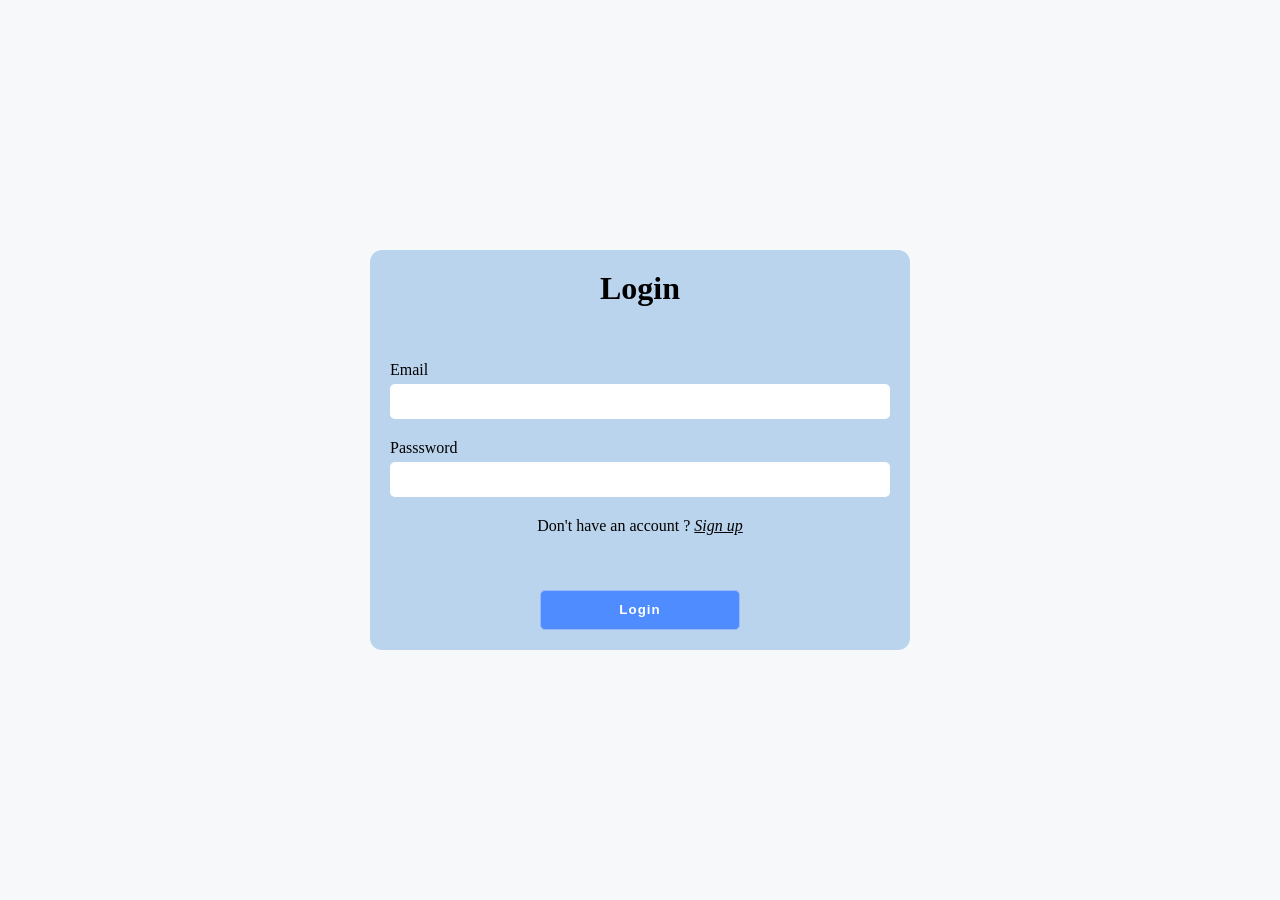
==== commit 68d6bb9d: "code revue" ====
--- a/docs/index.html
+++ b/docs/index.html
@@ -89,7 +89,6 @@
                     </div>
                     <p id="signup-txt">Don't have an account ? <em> Sign up</em></p>   
                 </div>
-                
                 <button id="login-btn" class="auth-btns validate">Login</button>
             </div>
             <div id="signup-wrapper">
--- a/docs/style.css
+++ b/docs/style.css
@@ -97,12 +97,14 @@
     border: 1px;
     height: 35px;
     padding: 5px;
+    background-color: var(--bg-input);
 }
 
 input::placeholder{
     color: black;
 }
 
+
 .input-wrapper{
     width: 100%;
     display: flex;
@@ -127,16 +129,20 @@
 }
 
 .auth-btns{
-    display: inline-block;
-    max-width: 400px;
+    display: flex;
+    align-items: center;
     border-radius: var(--btn-radius);
-    padding: 5px 20px;
     cursor: pointer;
     transition: all 0.3s ease;
     border: 1px solid var(--border);
-    padding: 10px 60px;
+    padding: 5px;
     font-weight: bold;
     letter-spacing: 1px;
+    height: 40px;
+    width: 100%;
+    justify-content: center;
+    max-width: 200px;
+    border-radius: var(--btn-radius);
 }
 
 .auth-btns.validate{
@@ -157,6 +163,13 @@
 .auth-btns.cancel:hover{
     background-color: var(--bg-button-main);
     color: white;
+}
+
+#login-btn{
+    height: 62px;
+}    
+#signup-btn{
+    height: 56px;
 }
 
 
@@ -375,6 +388,7 @@
     row-gap: 10px;
     width: 100%;
     align-items: center;
+    justify-content: center;
 }
 
 .large-card{
@@ -698,7 +712,7 @@
 /* ------ Search section -------*/
 
 .search-ipt{
-    border: 1px solid;
+    border: 1px solid var(--border);
     height: 35px;
     flex: 1;
     padding: 0px 10px;
